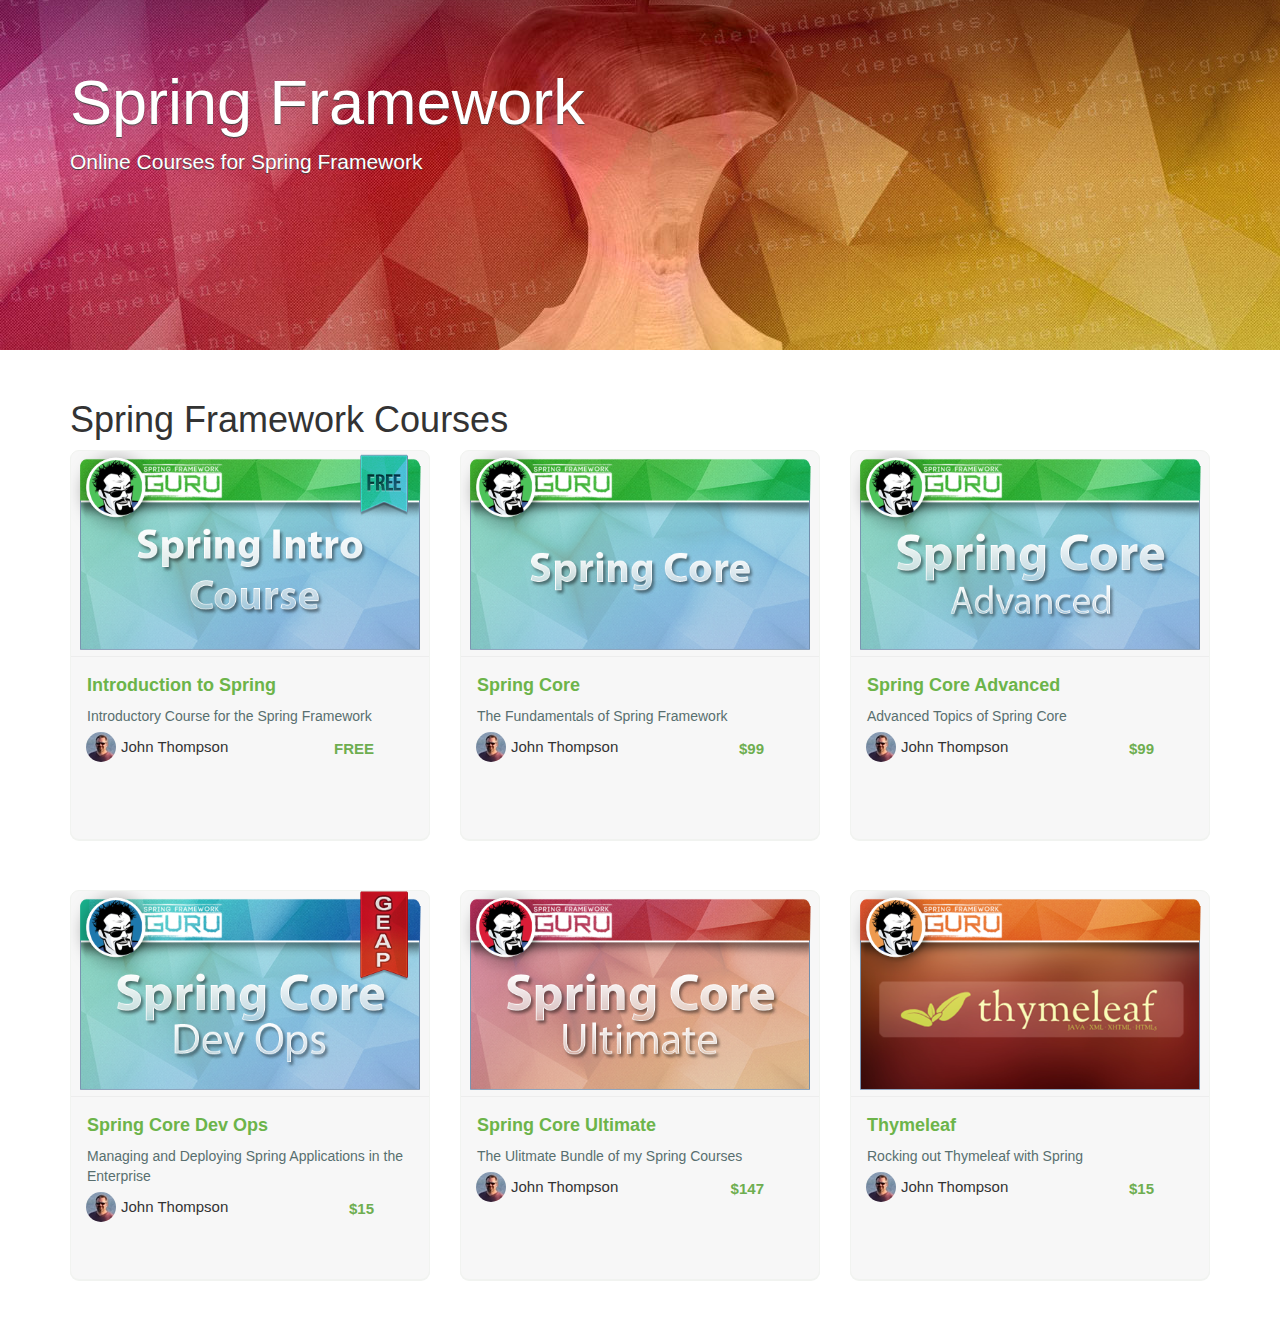
==== src/main/resources/templates/index.html @ 1d2d6192 "Externalize text properties in messages.properties file" ====
<!DOCTYPE html>
<html lang="en" xmlns:th="http://www.thymeleaf.org">
<head>
    <meta charset="UTF-8"/>
    <title th:text="#{index.page.title}">Page Title</title>

    <link href="../static/css/bootstrap-3.3.7-dist/css/bootstrap.min.css" rel="stylesheet" media="screen"
          th:href="@{/css/bootstrap-3.3.7-dist/css/bootstrap.css}"/>
    <script src="../static/js/jquery-3.1.1.js"
            th:src="@{/js/jquery-3.1.1.js}"></script>

    <link href="../static/css/application.css" rel="stylesheet" media="screen"
          th:href="@{/css/application.css}"/>
</head>

<body>
<div class="jumbotron">
    <div class="container">
        <h1>Spring Framework</h1>
        <p class="lead">Online Courses for Spring Framework</p>
    </div>
</div>

<div class="container">
    <div class="row">
        <div class="col-md-12">
            <h1>Spring Framework Courses</h1>
        </div>
    </div>

    <div class="row course-list list">
        <div class="col-md-4">
            <div class="course-listing">
                <div class="row">
                    <a href="product.html">
                        <div class="col-lg-12">
                            <div class="course-box-image-container">
                                <img role="presentation"
                                     src="../static/images/SpringIntroThumb.png"
                                     th:src="@{images/SpringIntroThumb.png}"
                                     class="course-box-image"/>
                            </div>
                            <div class="course-listing-title">
                                Introduction to Spring
                            </div>
                            <div class="course-listing-subtitle">
                                Introductory Course for the Spring Framework
                            </div>
                        </div>
                    </a>
                </div>
                <div class="row course-listing-extra-info col-xs-12">
                    <div class="col-xs-8">
                        <img align="left" alt="John Thompson"
                             src="../static/images/instructor_jt.jpg"
                             th:src="@{images/instructor_jt.jpg}"
                             class="img-circle"/>
                        <div class="small course-author-name">
                            John Thompson
                        </div>
                    </div>
                    <div class="col-xs-4">
                        <div class="small course-price">
                            FREE
                        </div>
                    </div>
                </div>
            </div>
        </div>
        <div class="col-md-4">
            <div class="course-listing">
                <div class="row">
                    <a data-role="course-box-link" href="product.html">
                        <div class="col-lg-12">
                            <div class="course-box-image-container">
                                <img role="presentation"
                                     src="../static/images/SpringCoreThumb.png"
                                     th:src="@{images/SpringCoreThumb.png}"
                                     class="course-box-image"/>
                            </div>
                            <div class="course-listing-title">
                                Spring Core
                            </div>
                            <div class="course-listing-subtitle">
                                The Fundamentals of Spring Framework
                            </div>
                        </div>
                    </a>
                </div>
                <div class="row course-listing-extra-info col-xs-12">
                    <div class="col-xs-8">
                        <img align="left" alt="John Thompson"
                             src="../static/images/instructor_jt.jpg"
                             th:src="@{images/instructor_jt.jpg}"
                             class="img-circle"/>
                        <div class="small course-author-name">
                            John Thompson
                        </div>
                    </div>
                    <div class="col-xs-4">
                        <div class="small course-price">
                            $99
                        </div>
                    </div>
                </div>
            </div>
        </div>
        <div class="col-md-4">
            <div class="course-listing">
                <div class="row">
                    <a data-role="course-box-link" href="product.html">
                        <div class="col-lg-12">
                            <div class="course-box-image-container">
                                <img role="presentation"
                                     src="../static/images/SpringCoreAdvancedThumb.png"
                                     th:src="@{images/SpringCoreAdvancedThumb.png}"
                                     class="course-box-image"/>
                            </div>
                            <div class="course-listing-title">
                                Spring Core Advanced
                            </div>
                            <div class="course-listing-subtitle">
                                Advanced Topics of Spring Core
                            </div>
                        </div>
                    </a>
                </div>
                <div class="row course-listing-extra-info col-xs-12">
                    <div class="col-xs-8">
                        <img align="left" alt="John Thompson"
                             src="../static/images/instructor_jt.jpg"
                             th:src="@{images/instructor_jt.jpg}"
                             class="img-circle"/>
                        <div class="small course-author-name">
                            John Thompson
                        </div>
                    </div>
                    <div class="col-xs-4">
                        <div class="small course-price">
                            $99
                        </div>
                    </div>
                </div>
            </div>
        </div>
    </div>

    <div class="row">
        <div class="col-md-4">
            <div class="course-listing">
                <div class="row">
                    <a data-role="course-box-link" href="product.html">
                        <div class="col-lg-12">
                            <div class="course-box-image-container">
                                <img role="presentation"
                                     src="../static/images/SpringCoreDevOpsThumb.png"
                                     th:src="@{images/SpringCoreDevOpsThumb.png}"
                                     class="course-box-image"/>
                            </div>
                            <div class="course-listing-title">
                                Spring Core Dev Ops
                            </div>
                            <div class="course-listing-subtitle">
                                Managing and Deploying Spring Applications in the Enterprise
                            </div>
                        </div>
                    </a>
                </div>
                <div class="row course-listing-extra-info col-xs-12">
                    <div class="col-xs-8">
                        <img align="left" alt="John Thompson"
                             src="../static/images/instructor_jt.jpg"
                             th:src="@{images/instructor_jt.jpg}"
                             class="img-circle"/>
                        <div class="small course-author-name">
                            John Thompson
                        </div>

                    </div>
                    <div class="col-xs-4">
                        <div class="small course-price">
                            $15
                        </div>
                    </div>
                </div>
            </div>
        </div>
        <div class="col-md-4">
            <div class="course-listing">
                <div class="row">
                    <a data-role="course-box-link" href="product.html">
                        <div class="col-lg-12">
                            <div class="course-box-image-container">
                                <img role="presentation"
                                     src="../static/images/SpringCoreUltimateThumb.png"
                                     th:src="@{images/SpringCoreUltimateThumb.png}"
                                     class="course-box-image"/>
                            </div>
                            <div class="course-listing-title">
                                Spring Core Ultimate
                            </div>
                            <div class="course-listing-subtitle">
                                The Ulitmate Bundle of my Spring Courses
                            </div>
                        </div>
                    </a>
                </div>
                <div class="row course-listing-extra-info col-xs-12">
                    <div class="col-xs-8">
                        <img align="left" alt="John Thompson"
                             src="../static/images/instructor_jt.jpg"
                             th:src="@{images/instructor_jt.jpg}"
                             class="img-circle"/>
                        <div class="small course-author-name">
                            John Thompson
                        </div>

                    </div>
                    <div class="col-xs-4">
                        <div class="small course-price">
                            $147
                        </div>
                    </div>
                </div>
            </div>
        </div>
        <div class="col-md-4">
            <div class="course-listing">
                <div class="row">
                    <a data-role="course-box-link" href="product.html">
                        <div class="col-lg-12">
                            <div class="course-box-image-container">
                                <img role="presentation"
                                     src="../static/images/ThymeleafThumb.png"
                                     th:src="@{images/ThymeleafThumb.png}"
                                     class="course-box-image"/>
                            </div>
                            <div class="course-listing-title">
                                Thymeleaf
                            </div>
                            <div class="course-listing-subtitle">
                                Rocking out Thymeleaf with Spring
                            </div>
                        </div>
                    </a>
                </div>
                <div class="row course-listing-extra-info col-xs-12">
                    <div class="col-xs-8">
                        <img align="left" alt="John Thompson"
                             src="../static/images/instructor_jt.jpg"
                             th:src="@{images/instructor_jt.jpg}"
                             class="img-circle"/>
                        <div class="small course-author-name">
                            John Thompson
                        </div>

                    </div>
                    <div class="col-xs-4">
                        <div class="small course-price">
                            $15
                        </div>
                    </div>
                </div>
            </div>
        </div>
    </div>
</div>

</body>
</html>
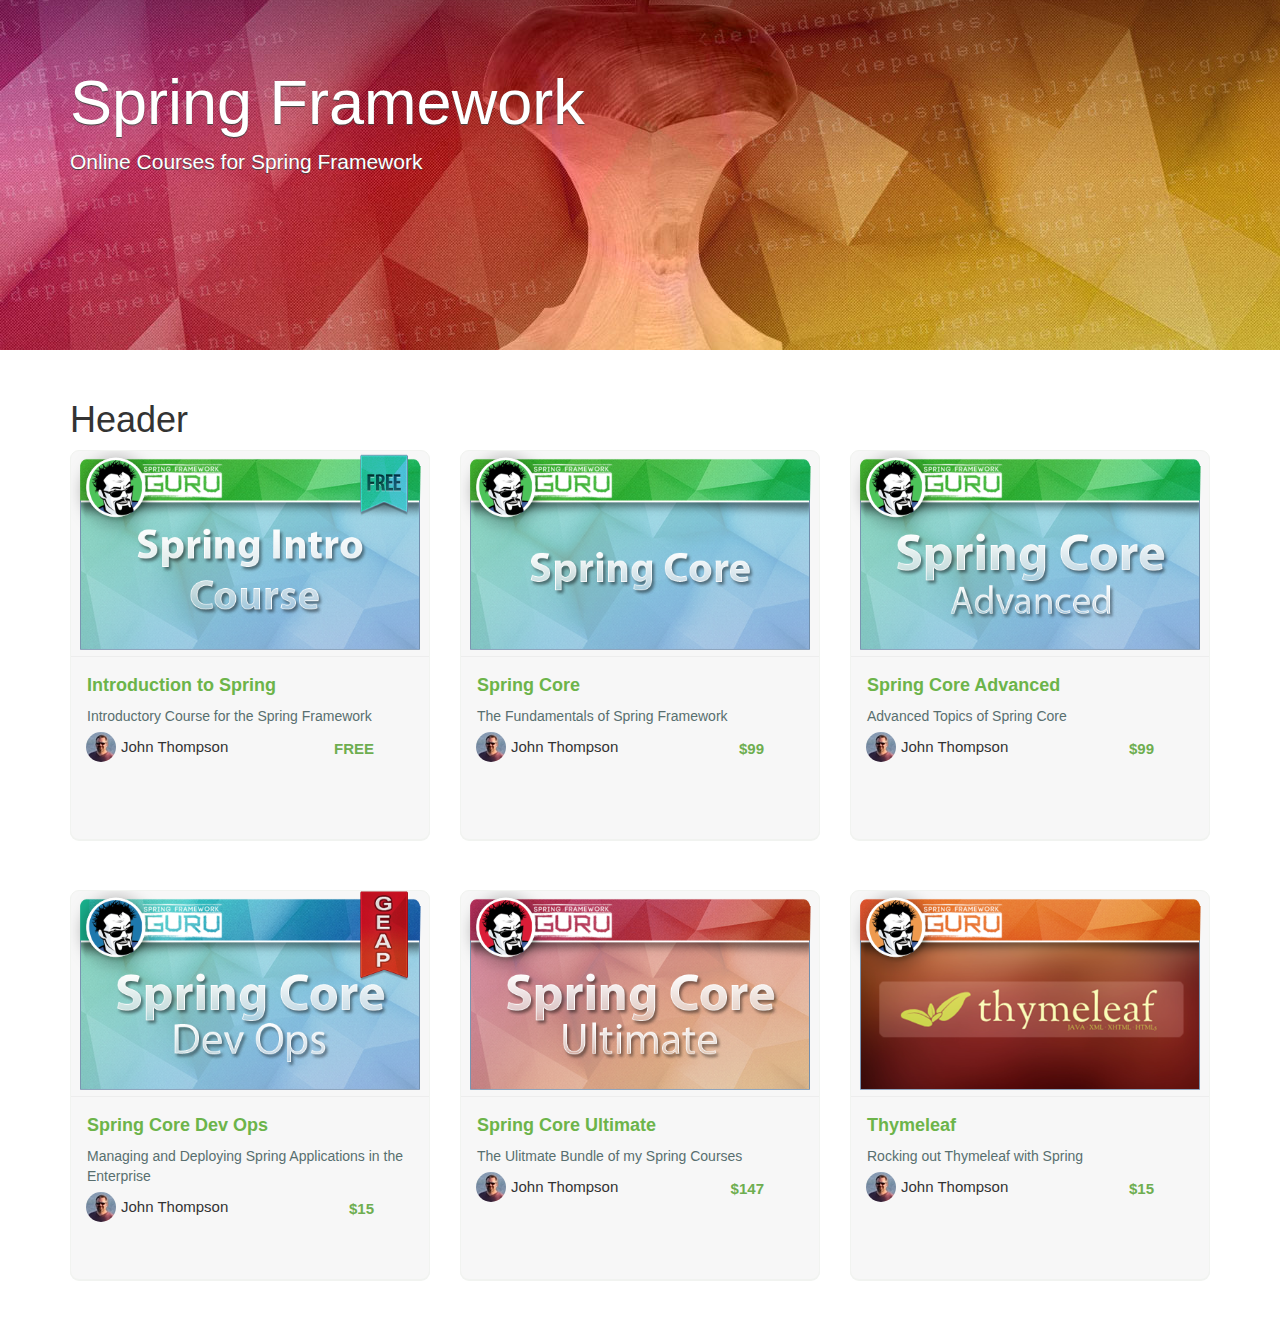
==== commit 500eaeaf: "i18n with Thymeleaf" ====
--- a/src/main/resources/templates/index.html
+++ b/src/main/resources/templates/index.html
@@ -24,7 +24,7 @@
 <div class="container">
     <div class="row">
         <div class="col-md-12">
-            <h1>Spring Framework Courses</h1>
+            <h1 th:text="#{index.page.header}">Header</h1>
         </div>
     </div>
 
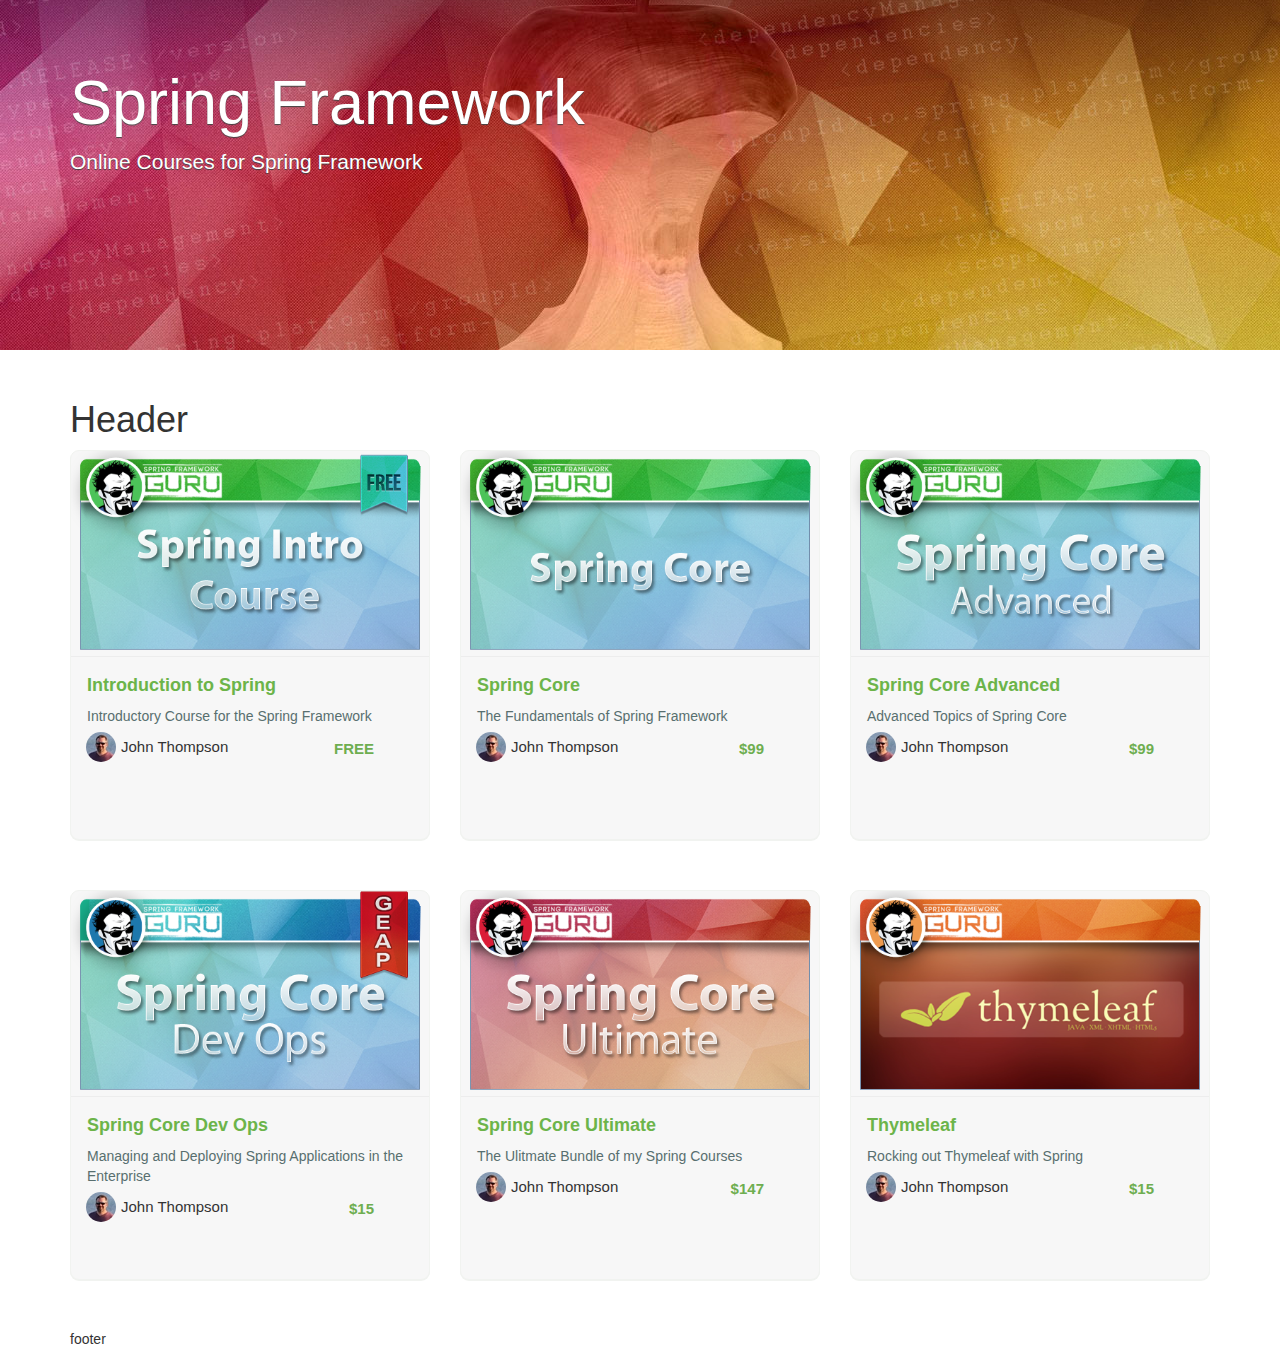
==== commit 8caac4b1: "add footer Thymeleaf fragment" ====
--- a/src/main/resources/templates/index.html
+++ b/src/main/resources/templates/index.html
@@ -14,7 +14,7 @@
 </head>
 
 <body>
-<div class="jumbotron">
+<div class="jumbotron" th:replace="fragments/jumbotron :: jumbotron">
     <div class="container">
         <h1>Spring Framework</h1>
         <p class="lead">Online Courses for Spring Framework</p>
@@ -266,5 +266,9 @@
     </div>
 </div>
 
+<div class="container" th:replace="fragments/footer :: footer">
+    <p>footer</p>
+</div>
+
 </body>
 </html>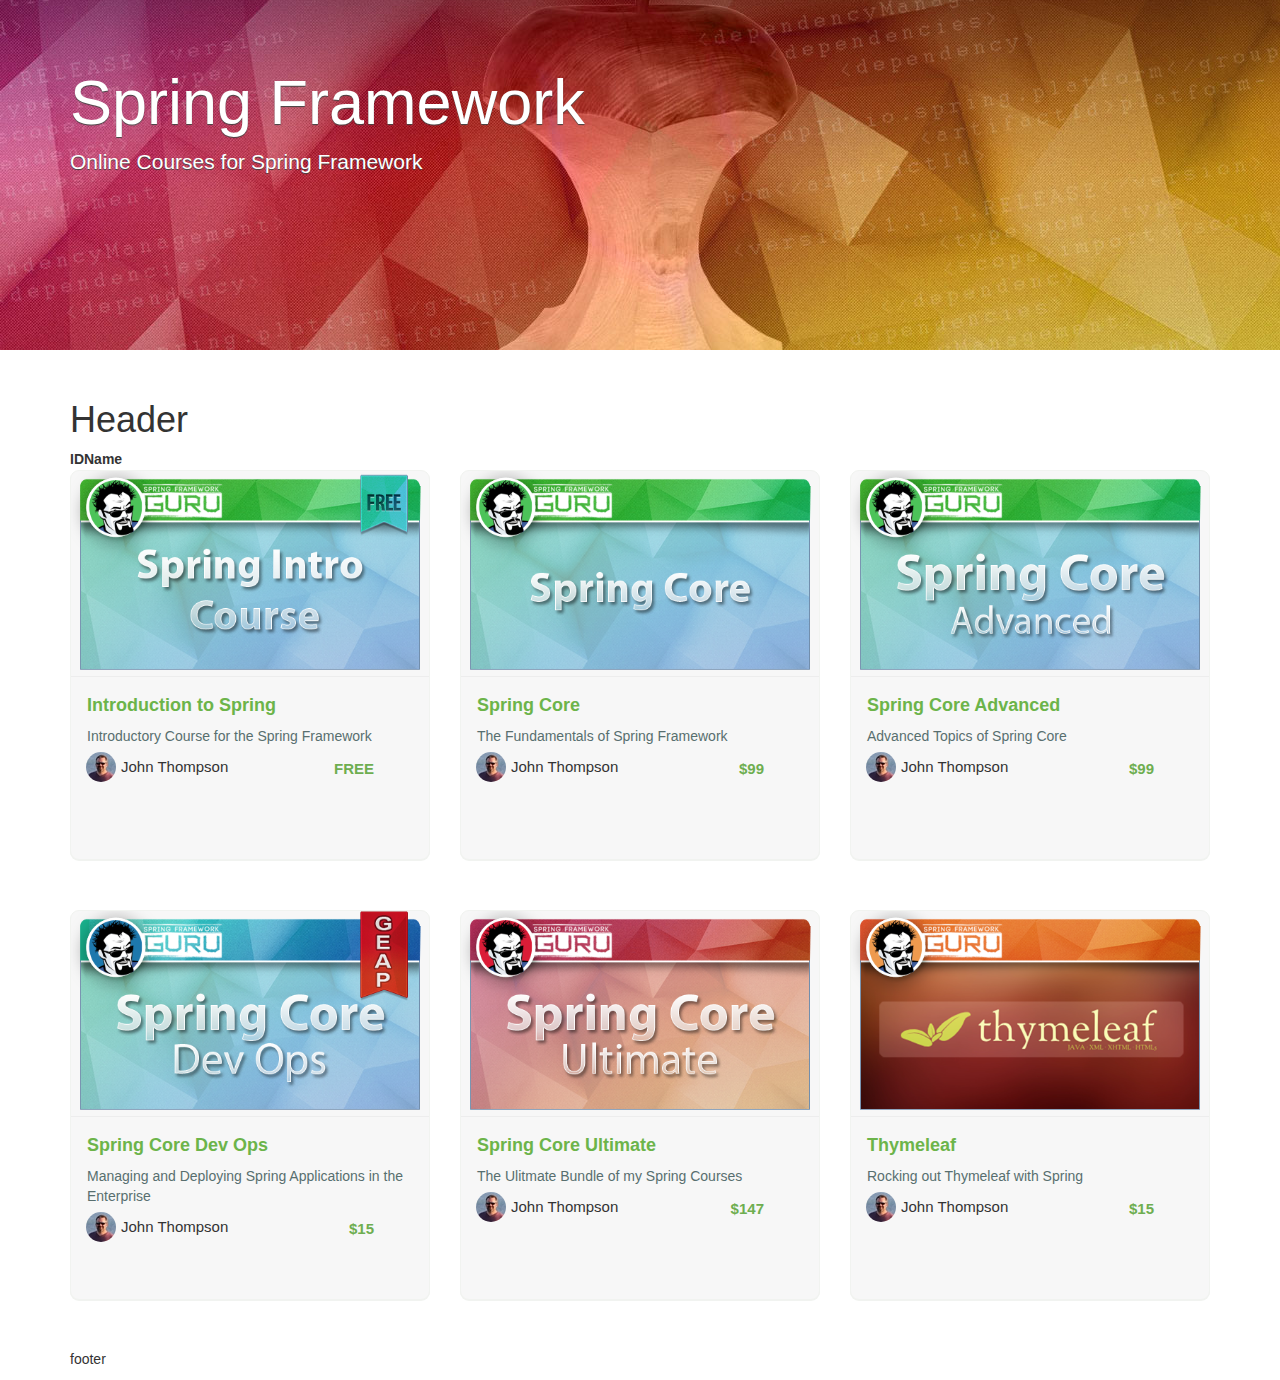
==== commit 2ee89c15: "Use Thymeleaf iteration" ====
--- a/src/main/resources/templates/index.html
+++ b/src/main/resources/templates/index.html
@@ -28,11 +28,22 @@
         </div>
     </div>
 
-    <div class="row course-list list">
-        <div class="col-md-4">
-            <div class="course-listing">
-                <div class="row">
-                    <a href="product.html">
+    <table>
+        <tr>
+            <th>ID</th>
+            <th>Name</th>
+        </tr>
+        <tr th:each="product : ${products}">
+            <td th:text="${product.id}"></td>
+            <td th:text="${product.courseName}"></td>
+        </tr>
+    </table>
+
+    <div class="row course-list list" th:remove="all">
+        <div class="col-md-4">
+            <div class="course-listing">
+                <div class="row">
+                    <a href="product.html" th:href="@{/product/1}">
                         <div class="col-lg-12">
                             <div class="course-box-image-container">
                                 <img role="presentation"
@@ -70,7 +81,7 @@
         <div class="col-md-4">
             <div class="course-listing">
                 <div class="row">
-                    <a data-role="course-box-link" href="product.html">
+                    <a data-role="course-box-link" href="product.html" th:href="@{product/4}">
                         <div class="col-lg-12">
                             <div class="course-box-image-container">
                                 <img role="presentation"
@@ -108,7 +119,7 @@
         <div class="col-md-4">
             <div class="course-listing">
                 <div class="row">
-                    <a data-role="course-box-link" href="product.html">
+                    <a data-role="course-box-link" href="product.html" th:href="@{/product/5}">
                         <div class="col-lg-12">
                             <div class="course-box-image-container">
                                 <img role="presentation"
@@ -145,11 +156,11 @@
         </div>
     </div>
 
-    <div class="row">
-        <div class="col-md-4">
-            <div class="course-listing">
-                <div class="row">
-                    <a data-role="course-box-link" href="product.html">
+    <div class="row" th:remove="all">
+        <div class="col-md-4">
+            <div class="course-listing">
+                <div class="row">
+                    <a data-role="course-box-link" href="product.html" th:href="@{/product/6}">
                         <div class="col-lg-12">
                             <div class="course-box-image-container">
                                 <img role="presentation"
@@ -188,7 +199,7 @@
         <div class="col-md-4">
             <div class="course-listing">
                 <div class="row">
-                    <a data-role="course-box-link" href="product.html">
+                    <a data-role="course-box-link" href="product.html" th:href="@{/product/2}">
                         <div class="col-lg-12">
                             <div class="course-box-image-container">
                                 <img role="presentation"
@@ -227,7 +238,7 @@
         <div class="col-md-4">
             <div class="course-listing">
                 <div class="row">
-                    <a data-role="course-box-link" href="product.html">
+                    <a data-role="course-box-link" href="product.html" th:href="@{/product/3}">
                         <div class="col-lg-12">
                             <div class="course-box-image-container">
                                 <img role="presentation"
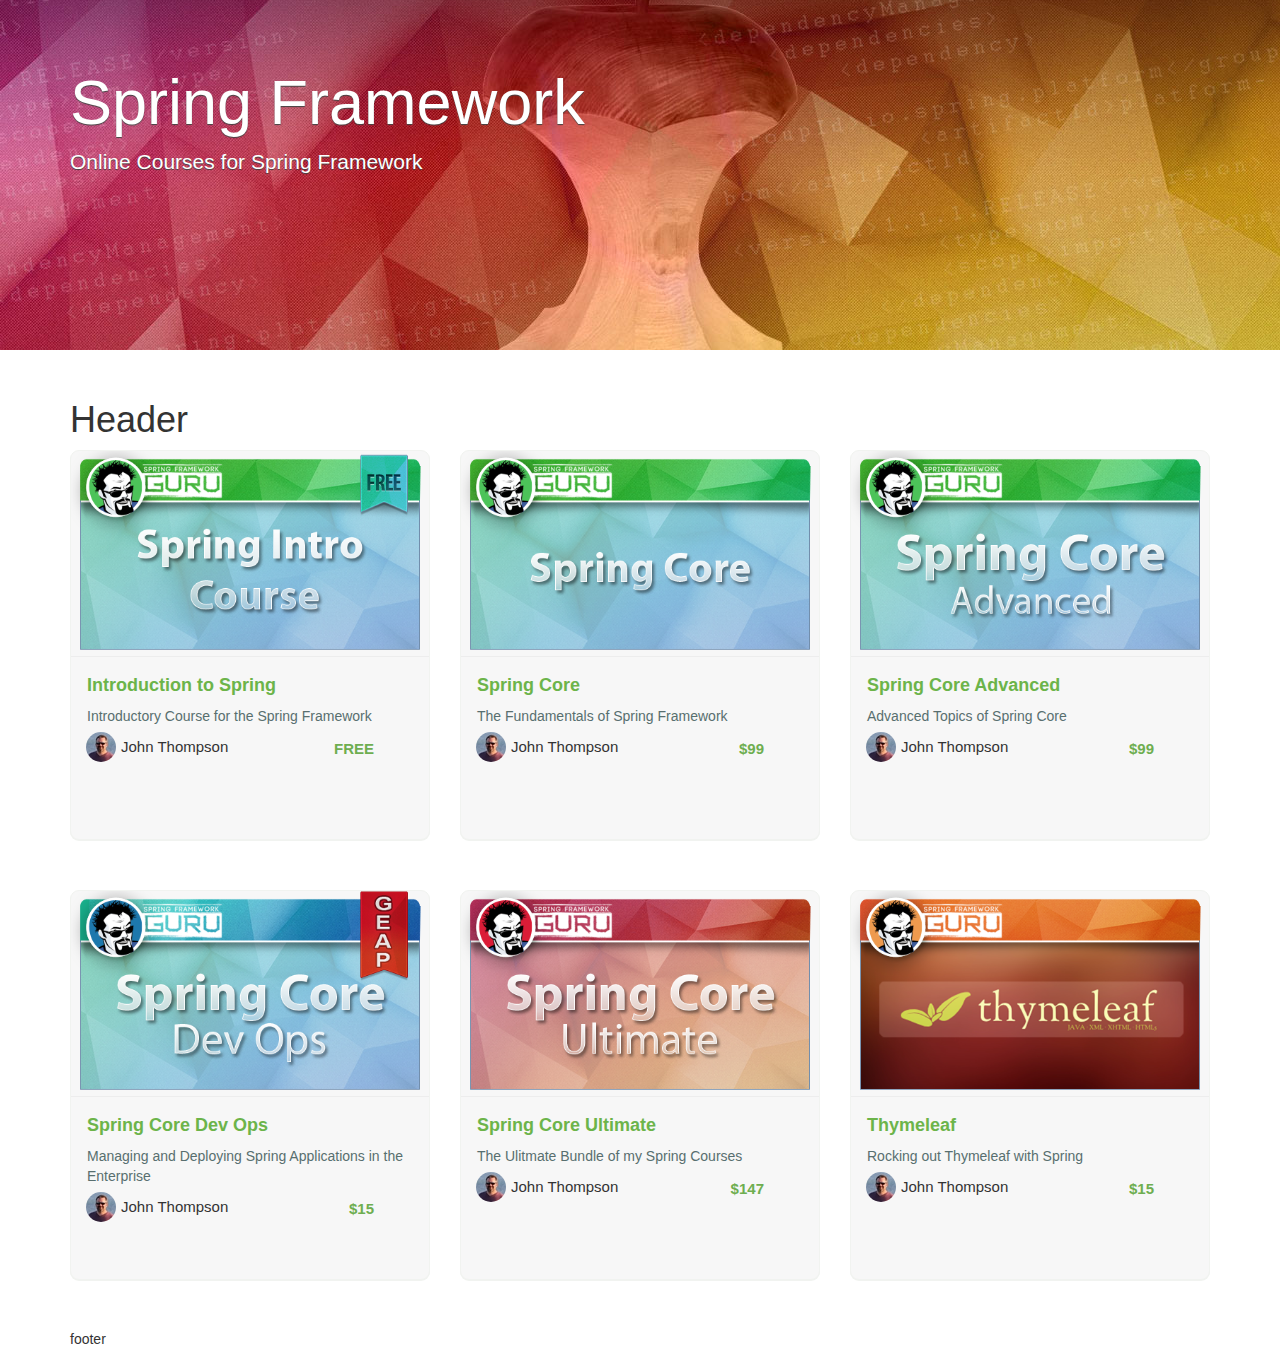
==== commit bb22a4f3: "Add productdiv Thymeleaf fragment and use it in the index page" ====
--- a/src/main/resources/templates/index.html
+++ b/src/main/resources/templates/index.html
@@ -28,16 +28,25 @@
         </div>
     </div>
 
-    <table>
-        <tr>
-            <th>ID</th>
-            <th>Name</th>
-        </tr>
-        <tr th:each="product : ${products}">
-            <td th:text="${product.id}"></td>
-            <td th:text="${product.courseName}"></td>
-        </tr>
-    </table>
+    <div class="row course-list list">
+        <div class='row course-list list'>
+            <div th:each="product,it : ${products}">
+                <div th:if="${(it.count gt 0 and it.count lt 4)}">
+                    <div th:replace="fragments/productdiv :: productdiv"></div>
+                </div>
+            </div>
+        </div>
+    </div>
+
+    <div class="row course-list list">
+        <div class='row course-list list'>
+            <div th:each="product,it : ${products}">
+                <div th:if="${(it.count gt 3 and it.count lt 7)}">
+                    <div th:replace="fragments/productdiv :: productdiv"></div>
+                </div>
+            </div>
+        </div>
+    </div>
 
     <div class="row course-list list" th:remove="all">
         <div class="col-md-4">
